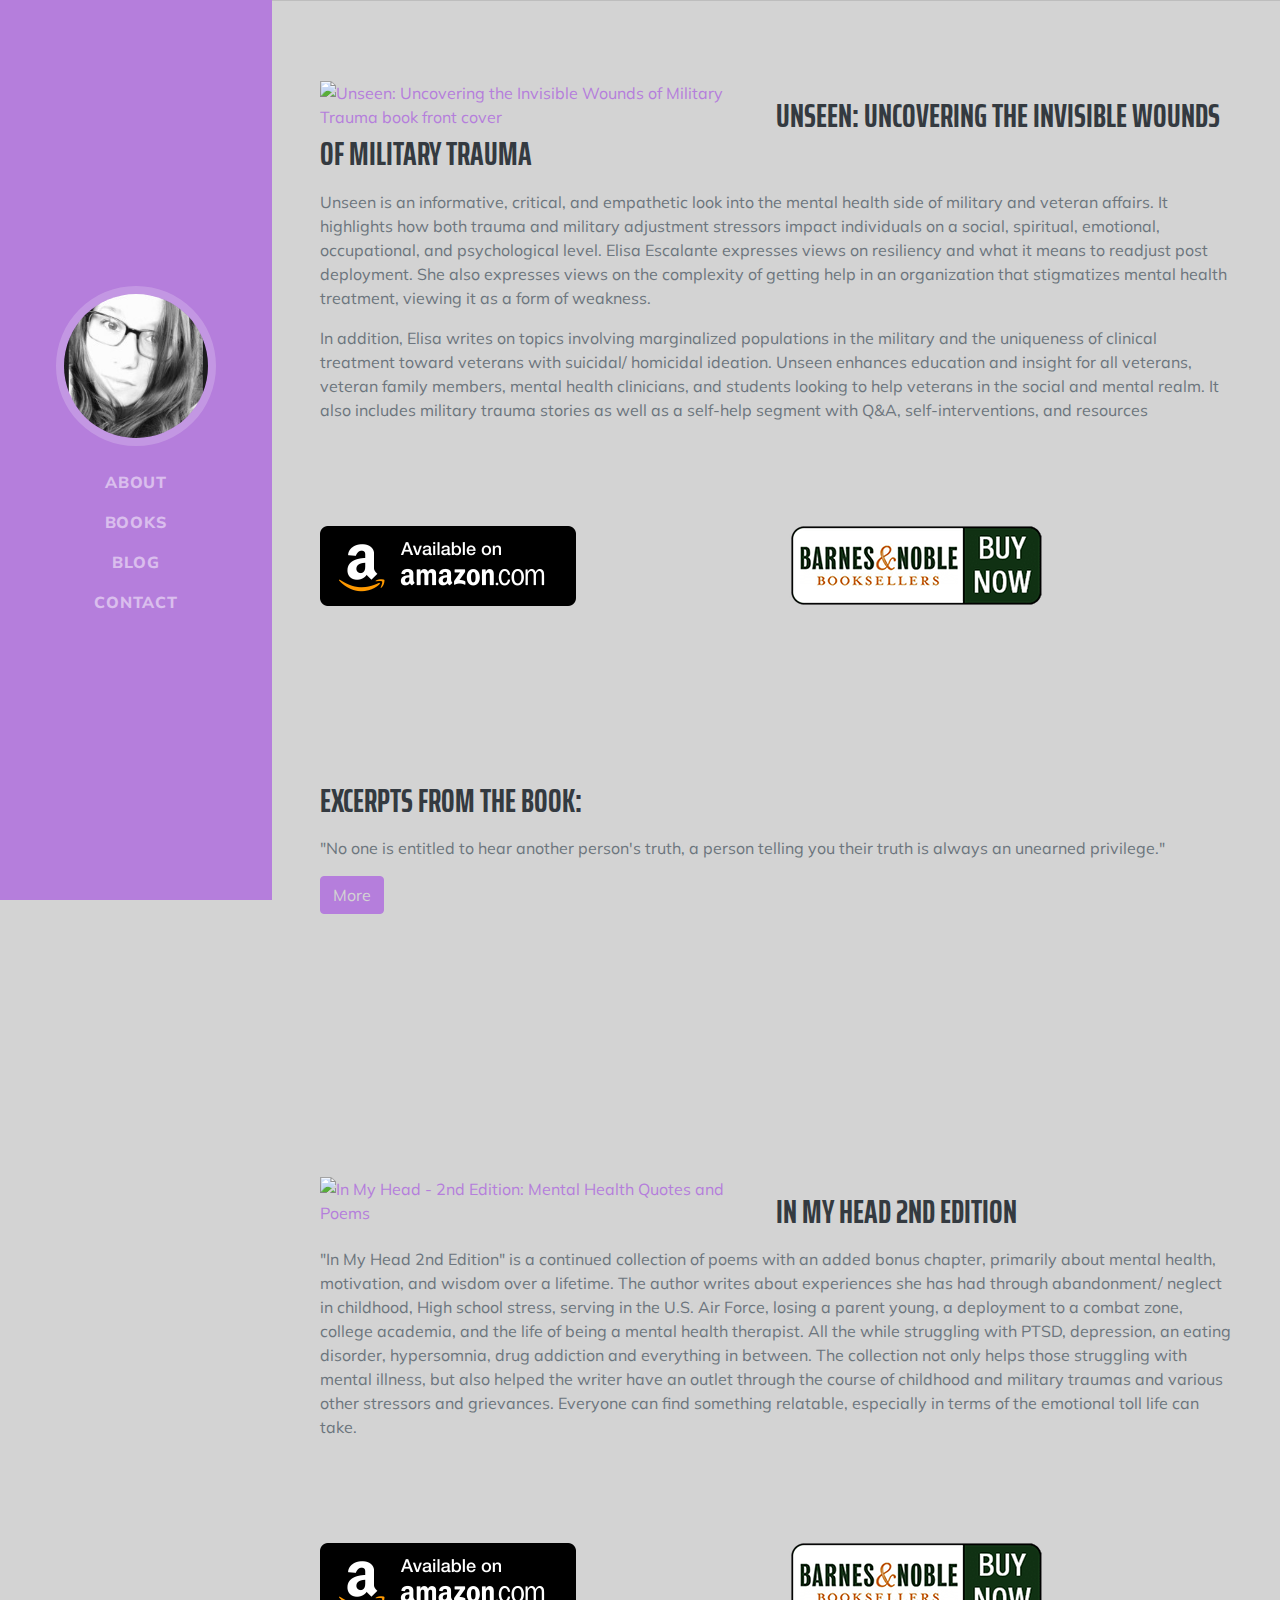
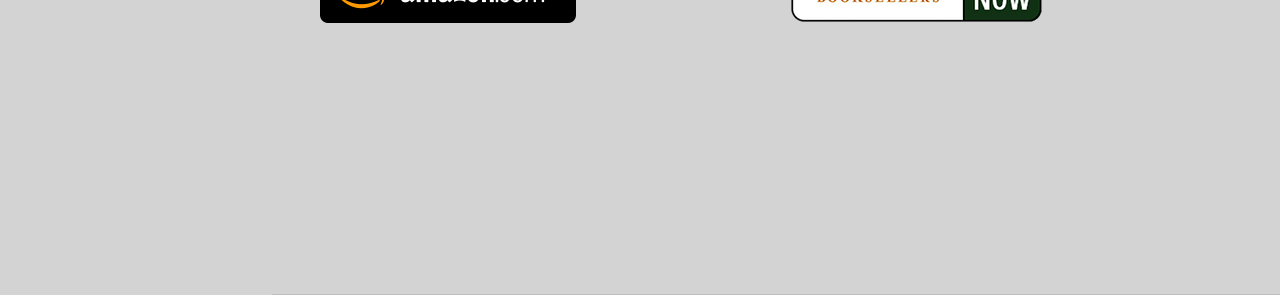
==== books.html @ 09c865fd "Update books.html" ====
<!DOCTYPE html>
<html lang="en">
    <head>
        <meta charset="utf-8" />
        <meta name="viewport" content="width=device-width, initial-scale=1, shrink-to-fit=no" />
        <meta name="description" content="The official author website of Elisa Escalante" />
        <meta name="author" content="Elisa Escalante" />
        <title>Elisa Escalante Author Website</title>
        <link rel="icon" type="image/png" sizes="32x32" href="/favicon-32x32.png">
        <link rel="icon" type="image/png" sizes="16x16" href="/favicon-16x16.png">
        <!-- Font Awesome icons (free version)-->
        <script src="https://use.fontawesome.com/releases/v5.15.1/js/all.js" crossorigin="anonymous"></script>


        <!-- Google fonts-->
        <link href="https://fonts.googleapis.com/css?family=Saira+Extra+Condensed:500,700" rel="stylesheet" type="text/css" />
        <link href="https://fonts.googleapis.com/css?family=Muli:400,400i,800,800i" rel="stylesheet" type="text/css" />
        <!-- Core theme CSS (includes Bootstrap)-->
        <link href="css/styles.css" rel="stylesheet" />
        
        <!-- Bootstrap core JS-->
        <script src="https://cdnjs.cloudflare.com/ajax/libs/jquery/3.5.1/jquery.min.js"></script>
        <script src="https://cdn.jsdelivr.net/npm/bootstrap@4.5.3/dist/js/bootstrap.bundle.min.js"></script>
          <!-- Bootstrap core JavaScript -->
        <script src="vendor/jquery/jquery.min.js"></script>
        <script src="vendor/bootstrap/js/bootstrap.bundle.min.js"></script>
        <!-- Third party plugin JS-->
        <script src="https://cdnjs.cloudflare.com/ajax/libs/jquery-easing/1.4.1/jquery.easing.min.js"></script>
        <!-- Core theme JS-->
        <script src="js/scripts.js"></script>
    
    
        <!--quote box file-->
          <script type="text/javascript" src="script.js"></script>
        
        <style>
            #unseen-img{padding-right: 10px; float: left; width: 50%; height: auto}
            #head-img{padding-right: 10px; float: left; width: 50%; height: auto}
            @media only screen and (max-width: 600px) {
              #unseen-img {
                width: 100%
              }
              #head-img {
                width: 100%
              }
            }
        </style>
        
    </head>
    <body id="page-top">
      <!-- Navigation-->
      <nav class="navbar navbar-expand-lg navbar-dark bg-primary fixed-top" id="sideNav">
        <a class="navbar-brand js-scroll-trigger" href="#page-top">
          <span class="d-block d-lg-none">Elisa Escalante</span>
          <span class="d-none d-lg-block"><img class="img-fluid img-profile rounded-circle mx-auto mb-2" src="/elisapicture.jpg" /></span>
        </a>
        <button class="navbar-toggler" type="button" data-toggle="collapse" data-target="#navbarSupportedContent" aria-controls="navbarSupportedContent" aria-expanded="false" aria-label="Toggle navigation"><span class="navbar-toggler-icon"></span></button>
        <div class="collapse navbar-collapse" id="navbarSupportedContent">
          <ul class="navbar-nav">
            <li class="nav-item"><a class="nav-link js-scroll-trigger" href="/#about">About</a></li>
            <li class="nav-item"><a class="nav-link js-scroll-trigger" href="/books.html">Books</a></li>
            <li class="nav-item"><a class="nav-link js-scroll-trigger" href="https://functionallymental.blog/" target="_blank">Blog</a></li>
            <!-- <li class="nav-item"><a class="nav-link js-scroll-trigger" href="/yurt.html">Yurt Rental</a></li> -->
            <li class="nav-item"><a class="nav-link js-scroll-trigger" href="https://functionallymental.blog/contact/" target="_blank">Contact</a></li>
          </ul>
        </div>
      </nav>
      <!-- Page Content-->
      <div class="container-fluid p-0">
        <hr class="m-0" />
          
        <!-- Book 1 -->
        <section class="resume-section" id="book">

          <!-- Portfolio Item Row -->
          <div class="row">

            <div class="col">
              <a href="https://www.amazon.com/Unseen-Uncovering-Invisible-Wounds-Military/dp/1631953532" target="_blank"><img id="unseen-img" class="img-fluid" src="https://images-na.ssl-images-amazon.com/images/I/71C9nx8fTzL.jpg" alt="Unseen: Uncovering the Invisible Wounds of Military Trauma book front cover"></a>

              <h3 class="my-3">Unseen: Uncovering the Invisible Wounds of Military Trauma</h3>
              <p>Unseen is an informative, critical, and empathetic look into the mental health side of military and veteran affairs. It highlights how both trauma and military adjustment stressors impact individuals on a social, spiritual, emotional, occupational, and psychological level. Elisa Escalante expresses views on resiliency and what it means to readjust post deployment. She also expresses views on the complexity of getting help in an organization that stigmatizes mental health treatment, viewing it as a form of weakness.</p> 
              <p>In addition, Elisa writes on topics involving marginalized populations in the military and the uniqueness of clinical treatment toward veterans with suicidal/ homicidal ideation. Unseen enhances education and insight for all veterans, veteran family members, mental health clinicians, and students looking to help veterans in the social and mental realm. It also includes military trauma stories as well as a self-help segment with Q&A, self-interventions, and resources</p>
              <div class="row">
                <div class="col">
                  <a href="https://www.amazon.com/Unseen-Uncovering-Invisible-Wounds-Military/dp/1631953532" target="_blank"><img class="img-fluid" src="/amazonbadge.png" alt="Buy Now on Amazon"></a>
                </div>    
                <div class="col">
                  <a href="https://www.barnesandnoble.com/w/unseen-elisa-escalante/1137890768" target="_blank"><img class="img-fluid" src="/barnesandnoble.png" alt="Buy Now on Barnes and Noble Booksellers"></a>
                </div>
              </div>
              <br>
              <br>
              <br>
              <h3 class="my-3">Excerpts from the book:</h3>
              <p><span class="quote" style="text-align:center"></span></p>
              <button id="new-quote-btn" type="button" class="btn btn-primary" onclick="newQuote()">More</button>
            </div>
          </div>
        </section>
        <!-- /.row -->
        <!-- Portfolio Item Row -->
        <section class="resume-section" id="book">
          <div class="row">
            <div class="col">
              <a href="https://www.amazon.com/Head-Mental-Health-Quotes-Poems-ebook/dp/B0BN2FW5XG?ref_=ast_sto_dp" target="_blank"><img id="head-img" class="img-fluid" src="https://m.media-amazon.com/images/I/61r12ngbkZL.jpg" alt="In My Head - 2nd Edition: Mental Health Quotes and Poems"></a>
              <h3 class="my-3">In My Head 2nd Edition</h3>
              <p>"In My Head 2nd Edition" is a continued collection of poems with an added bonus chapter, primarily about mental health, motivation, and wisdom over a lifetime. The author writes about experiences she has had through abandonment/ neglect in childhood, High school stress, serving in the U.S. Air Force, losing a parent young, a deployment to a combat zone, college academia, and the life of being a mental health therapist. All the while struggling with PTSD, depression, an eating disorder, hypersomnia, drug addiction and everything in between. The collection not only helps those struggling with mental illness, but also helped the writer have an outlet through the course of childhood and military traumas and various other stressors and grievances. Everyone can find something relatable, especially in terms of the emotional toll life can take.</p>
              <div class="row">
                <div class="col">
                  <a href="https://www.amazon.com/Head-Mental-Health-Quotes-Poems-ebook/dp/B0BN2FW5XG?ref_=ast_sto_dp" target="_blank"><img class="img-fluid" src="/amazonbadge.png" alt="Buy Now on Amazon"></a>
                </div>    
                <div class="col">
                  <a href="https://www.barnesandnoble.com/w/in-my-head-2nd-edition-mental-health-quotes-and-poems-elisa-escalante/1142725222?ean=9798218108465" target="_blank"><img class="img-fluid" src="/barnesandnoble.png" alt="Buy Now on Barnes and Noble Booksellers"></a>
                </div>
              </div>
            </div>
          </div>
        </section>
        <!-- /.row -->
        <hr class="m-0" />     
      </div>
    </body>
</html>
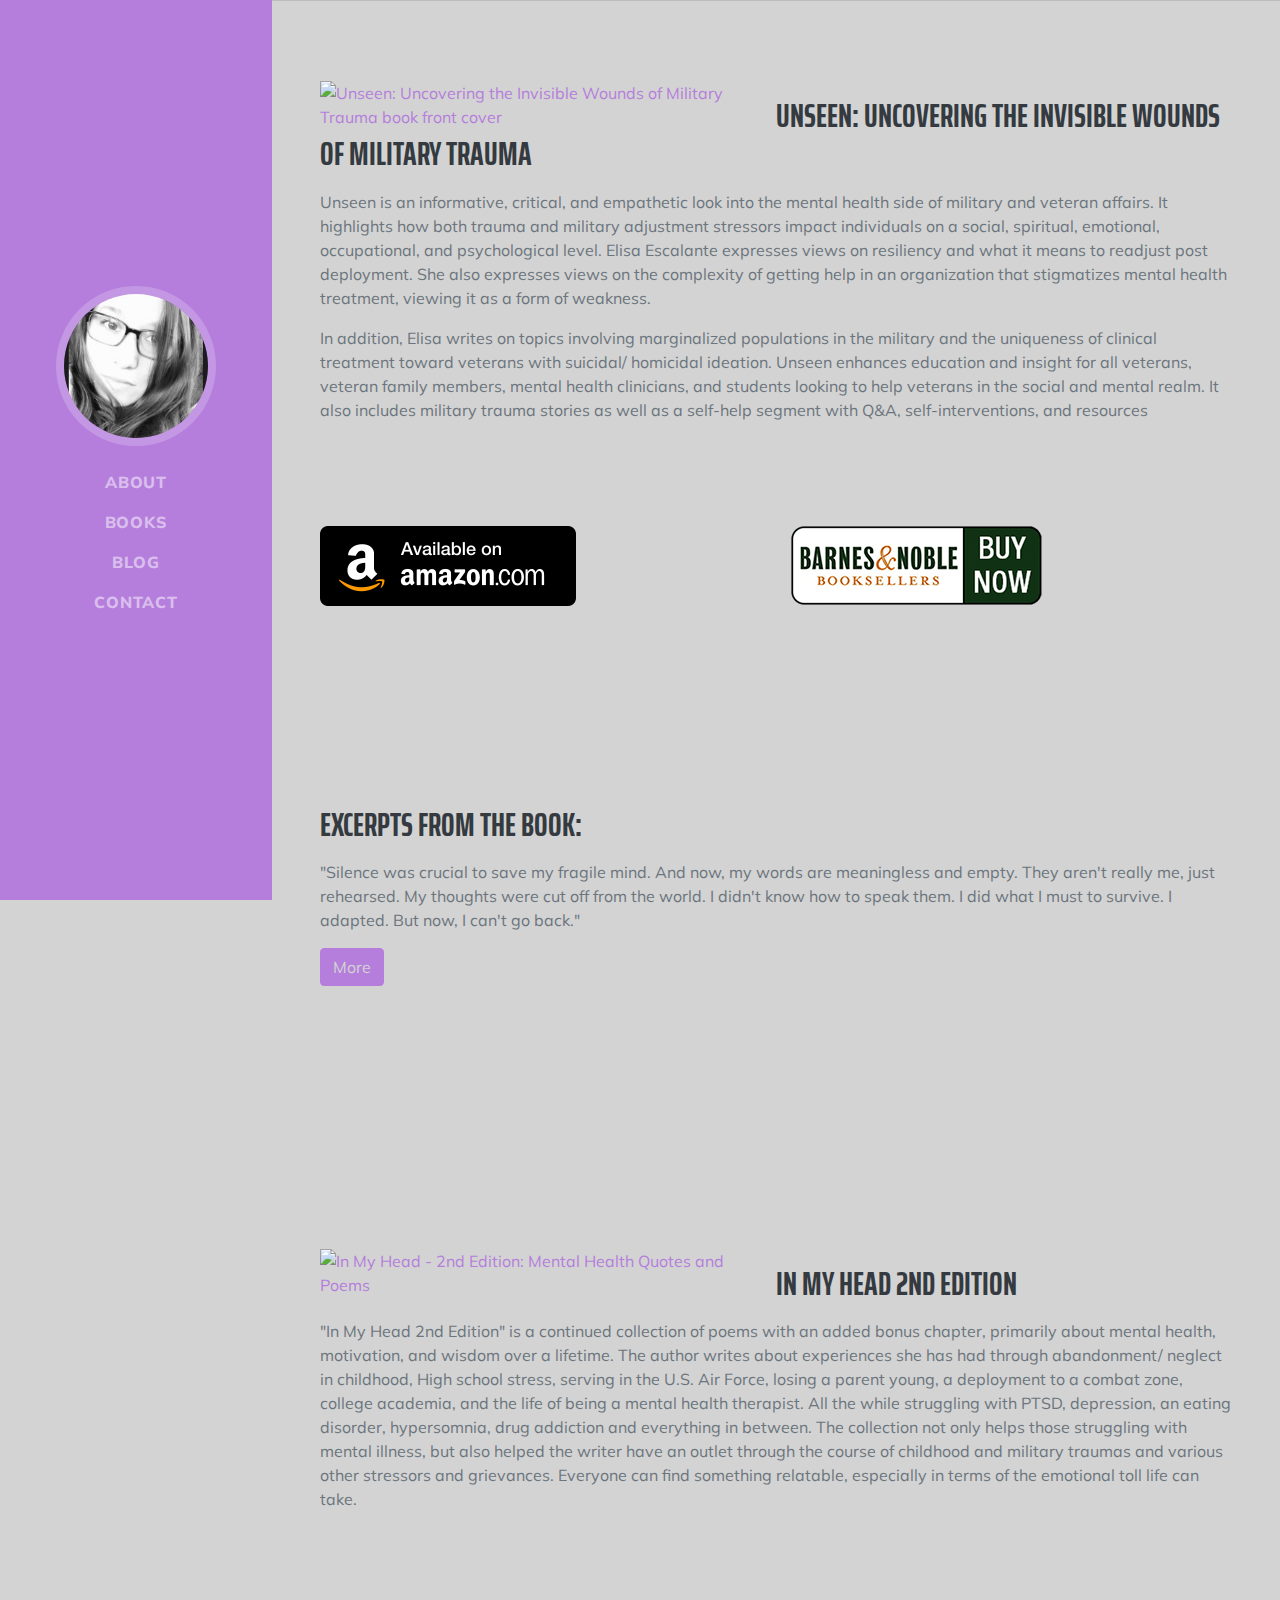
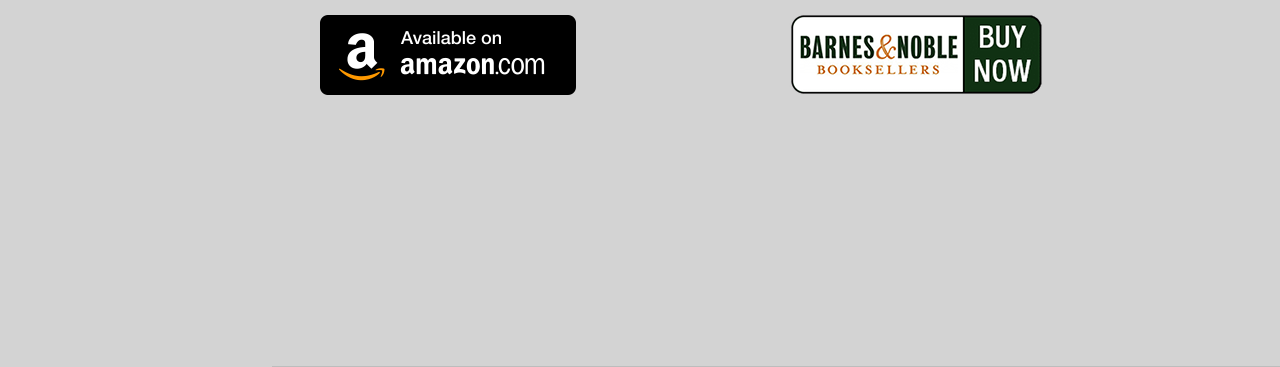
==== commit e8ef9a67: "Update books.html" ====
--- a/books.html
+++ b/books.html
@@ -92,6 +92,7 @@
               <br>
               <br>
               <br>
+              <br>
               <h3 class="my-3">Excerpts from the book:</h3>
               <p><span class="quote" style="text-align:center"></span></p>
               <button id="new-quote-btn" type="button" class="btn btn-primary" onclick="newQuote()">More</button>
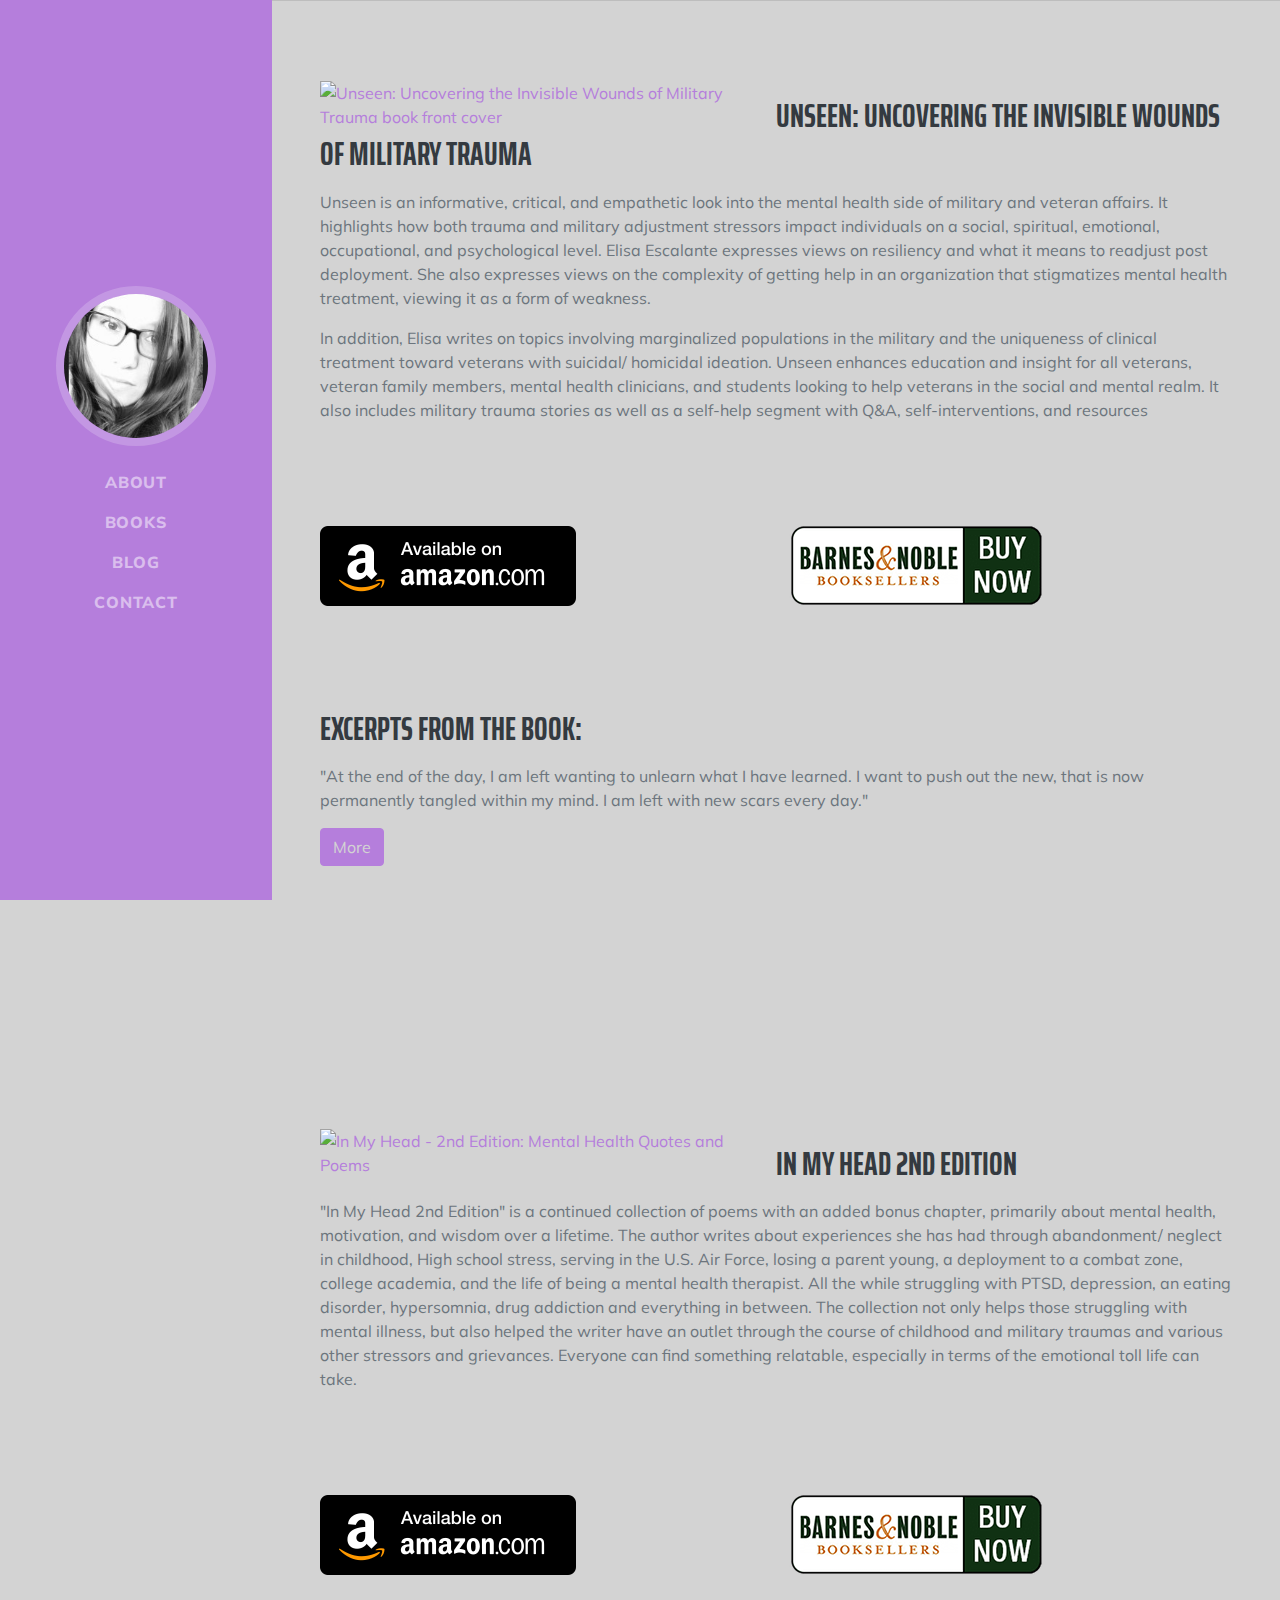
==== commit 533a08d9: "Update books.html" ====
--- a/books.html
+++ b/books.html
@@ -89,10 +89,6 @@
                   <a href="https://www.barnesandnoble.com/w/unseen-elisa-escalante/1137890768" target="_blank"><img class="img-fluid" src="/barnesandnoble.png" alt="Buy Now on Barnes and Noble Booksellers"></a>
                 </div>
               </div>
-              <br>
-              <br>
-              <br>
-              <br>
               <h3 class="my-3">Excerpts from the book:</h3>
               <p><span class="quote" style="text-align:center"></span></p>
               <button id="new-quote-btn" type="button" class="btn btn-primary" onclick="newQuote()">More</button>
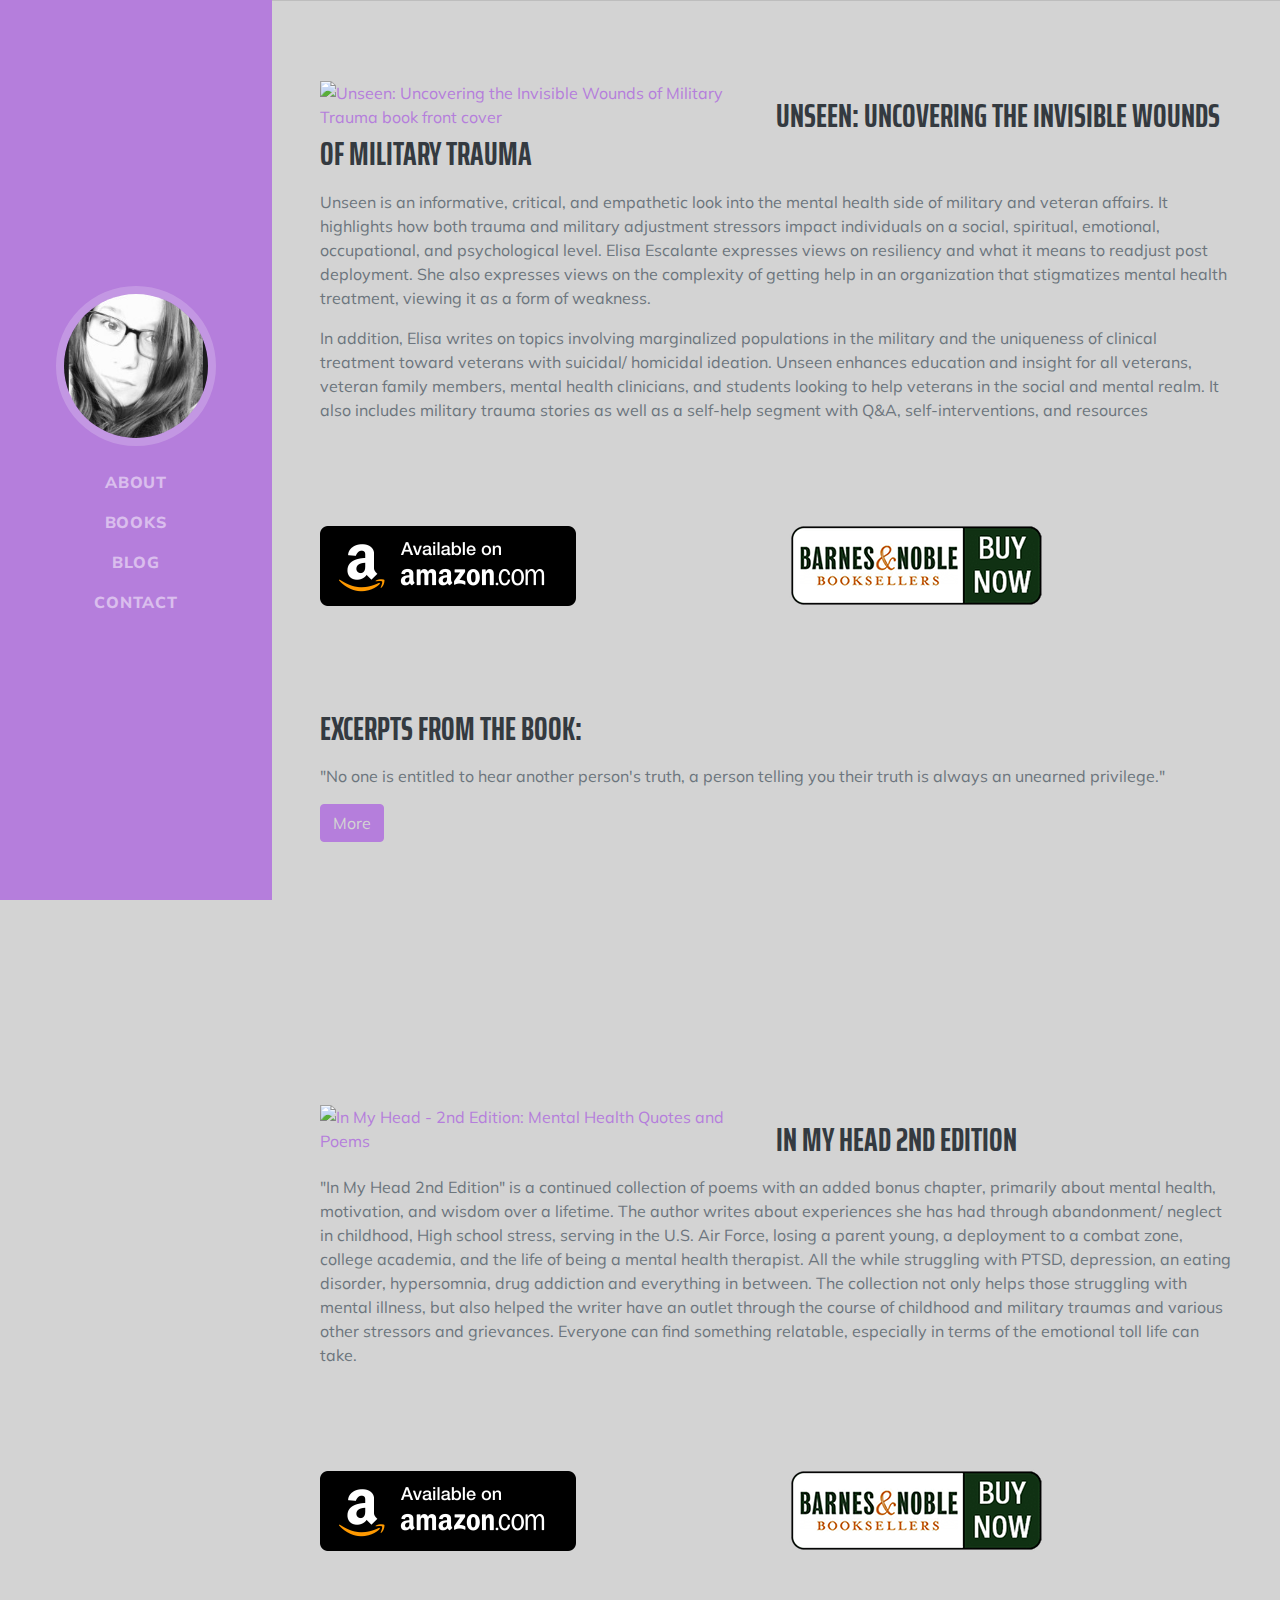
==== commit 7325a651: "Update books.html" ====
--- a/books.html
+++ b/books.html
@@ -89,9 +89,11 @@
                   <a href="https://www.barnesandnoble.com/w/unseen-elisa-escalante/1137890768" target="_blank"><img class="img-fluid" src="/barnesandnoble.png" alt="Buy Now on Barnes and Noble Booksellers"></a>
                 </div>
               </div>
-              <h3 class="my-3">Excerpts from the book:</h3>
-              <p><span class="quote" style="text-align:center"></span></p>
-              <button id="new-quote-btn" type="button" class="btn btn-primary" onclick="newQuote()">More</button>
+              <div>
+                <h3 class="my-3">Excerpts from the book:</h3>
+                <p><span class="quote" style="text-align:center"></span></p>
+                <button id="new-quote-btn" type="button" class="btn btn-primary" onclick="newQuote()">More</button>
+              </div>
             </div>
           </div>
         </section>
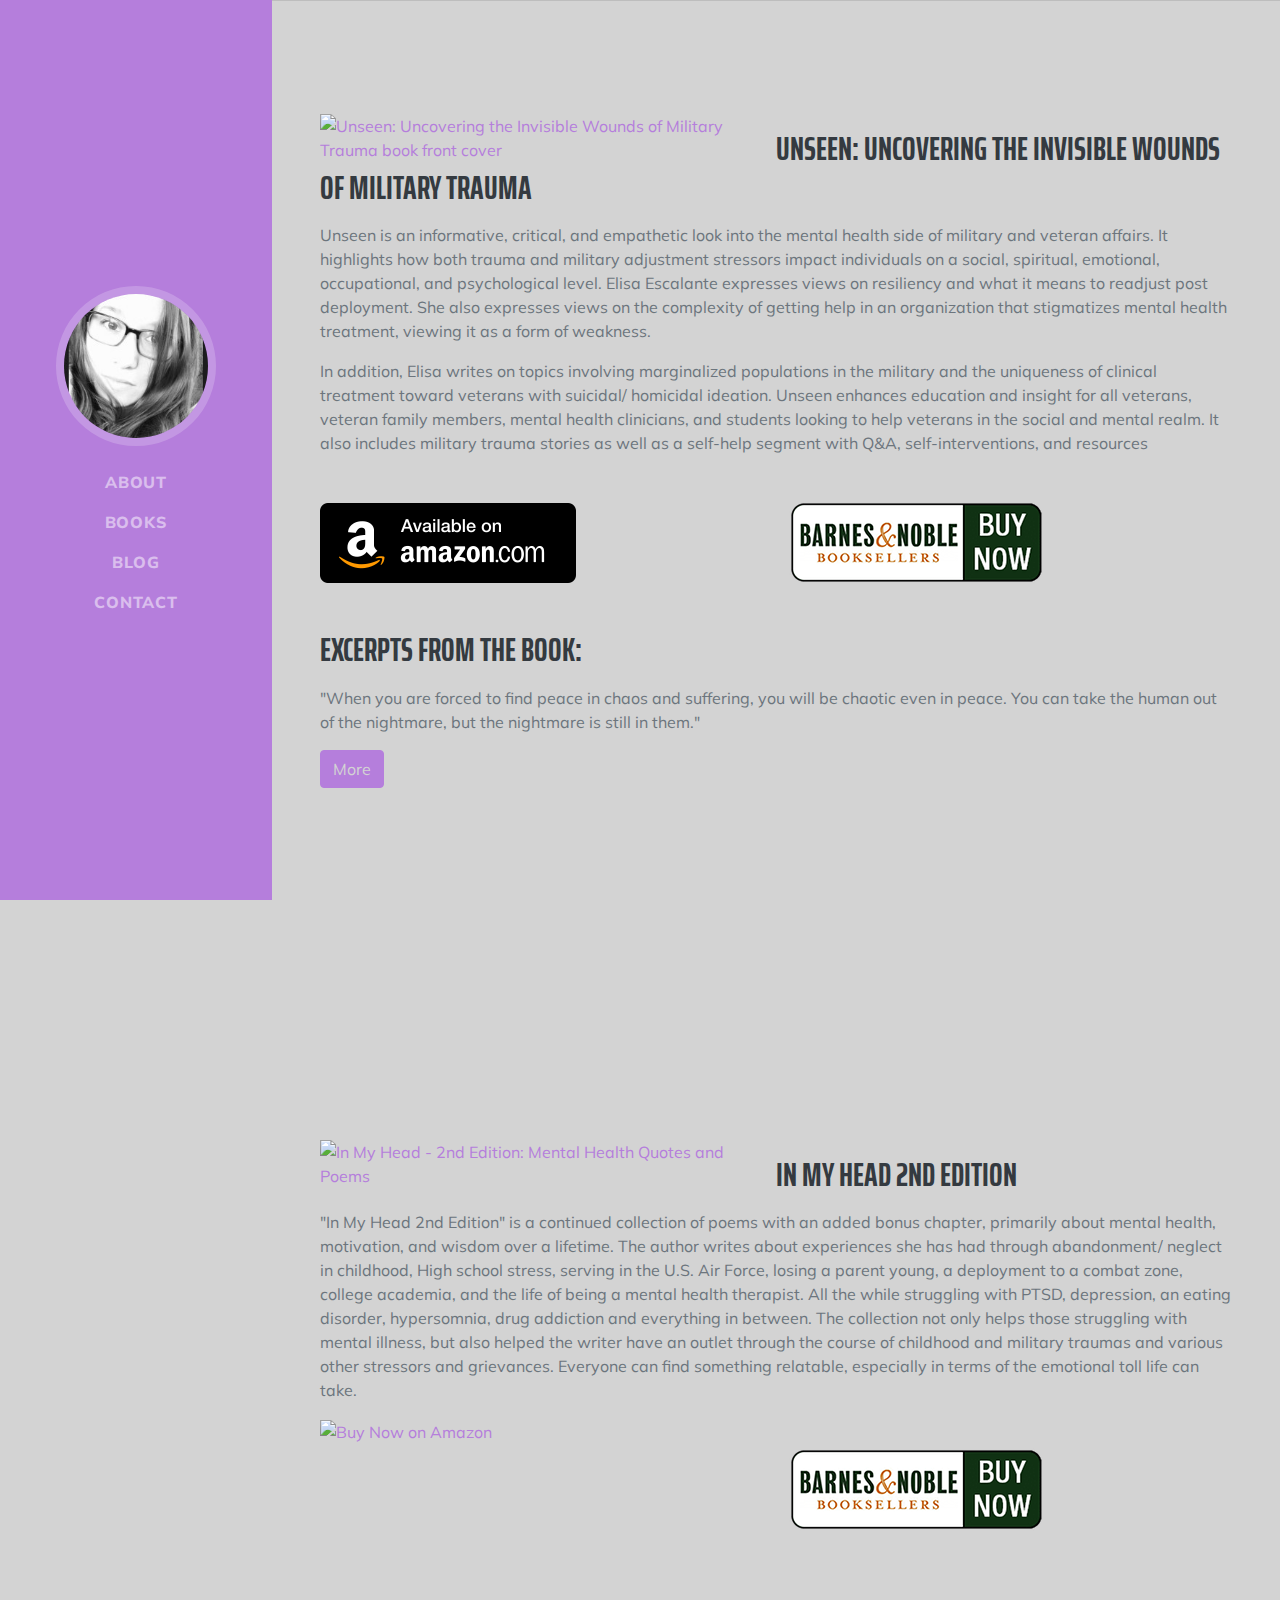
==== commit 9be83be8: "Update books.html" ====
--- a/books.html
+++ b/books.html
@@ -107,7 +107,7 @@
               <p>"In My Head 2nd Edition" is a continued collection of poems with an added bonus chapter, primarily about mental health, motivation, and wisdom over a lifetime. The author writes about experiences she has had through abandonment/ neglect in childhood, High school stress, serving in the U.S. Air Force, losing a parent young, a deployment to a combat zone, college academia, and the life of being a mental health therapist. All the while struggling with PTSD, depression, an eating disorder, hypersomnia, drug addiction and everything in between. The collection not only helps those struggling with mental illness, but also helped the writer have an outlet through the course of childhood and military traumas and various other stressors and grievances. Everyone can find something relatable, especially in terms of the emotional toll life can take.</p>
               <div class="row">
                 <div class="col">
-                  <a href="https://www.amazon.com/Head-Mental-Health-Quotes-Poems-ebook/dp/B0BN2FW5XG?ref_=ast_sto_dp" target="_blank"><img class="img-fluid" src="/amazonbadge.png" alt="Buy Now on Amazon"></a>
+                  <a href="https://www.amazon.com/Head-Mental-Health-Quotes-Poems-ebook/dp/B0BN2FW5XG?ref_=ast_sto_dp" target="_blank"><img class="img-fluid" src="https://images-na.ssl-images-amazon.com/images/G/01/rainier/available_at_amazon_1200x600_Nvz5h2M.png" alt="Buy Now on Amazon"></a>
                 </div>    
                 <div class="col">
                   <a href="https://www.barnesandnoble.com/w/in-my-head-2nd-edition-mental-health-quotes-and-poems-elisa-escalante/1142725222?ean=9798218108465" target="_blank"><img class="img-fluid" src="/barnesandnoble.png" alt="Buy Now on Barnes and Noble Booksellers"></a>
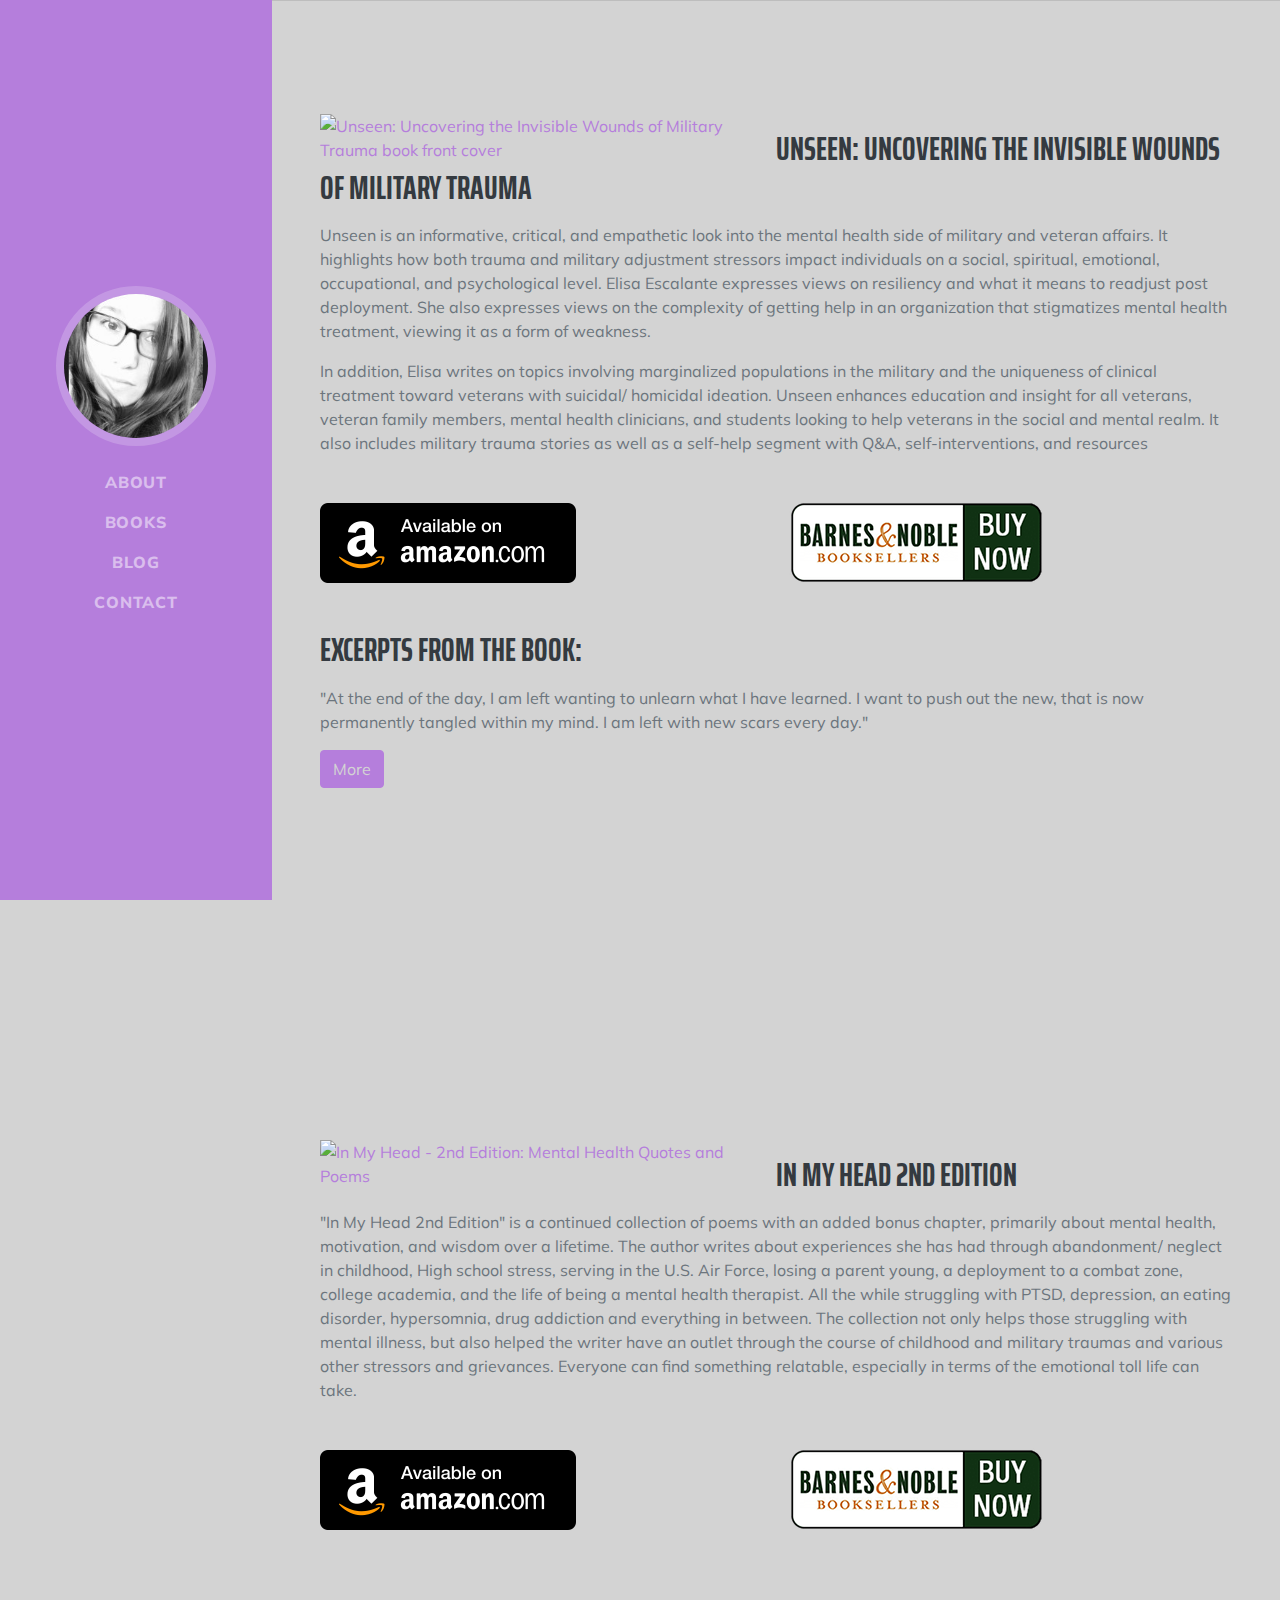
==== commit d64be212: "Update books.html" ====
--- a/books.html
+++ b/books.html
@@ -107,7 +107,7 @@
               <p>"In My Head 2nd Edition" is a continued collection of poems with an added bonus chapter, primarily about mental health, motivation, and wisdom over a lifetime. The author writes about experiences she has had through abandonment/ neglect in childhood, High school stress, serving in the U.S. Air Force, losing a parent young, a deployment to a combat zone, college academia, and the life of being a mental health therapist. All the while struggling with PTSD, depression, an eating disorder, hypersomnia, drug addiction and everything in between. The collection not only helps those struggling with mental illness, but also helped the writer have an outlet through the course of childhood and military traumas and various other stressors and grievances. Everyone can find something relatable, especially in terms of the emotional toll life can take.</p>
               <div class="row">
                 <div class="col">
-                  <a href="https://www.amazon.com/Head-Mental-Health-Quotes-Poems-ebook/dp/B0BN2FW5XG?ref_=ast_sto_dp" target="_blank"><img class="img-fluid" src="https://images-na.ssl-images-amazon.com/images/G/01/rainier/available_at_amazon_1200x600_Nvz5h2M.png" alt="Buy Now on Amazon"></a>
+                  <a href="https://www.amazon.com/Head-Mental-Health-Quotes-Poems-ebook/dp/B0BN2FW5XG?ref_=ast_sto_dp" target="_blank"><img class="img-fluid" src="/amazonbadge.png" alt="Buy Now on Amazon"></a>
                 </div>    
                 <div class="col">
                   <a href="https://www.barnesandnoble.com/w/in-my-head-2nd-edition-mental-health-quotes-and-poems-elisa-escalante/1142725222?ean=9798218108465" target="_blank"><img class="img-fluid" src="/barnesandnoble.png" alt="Buy Now on Barnes and Noble Booksellers"></a>
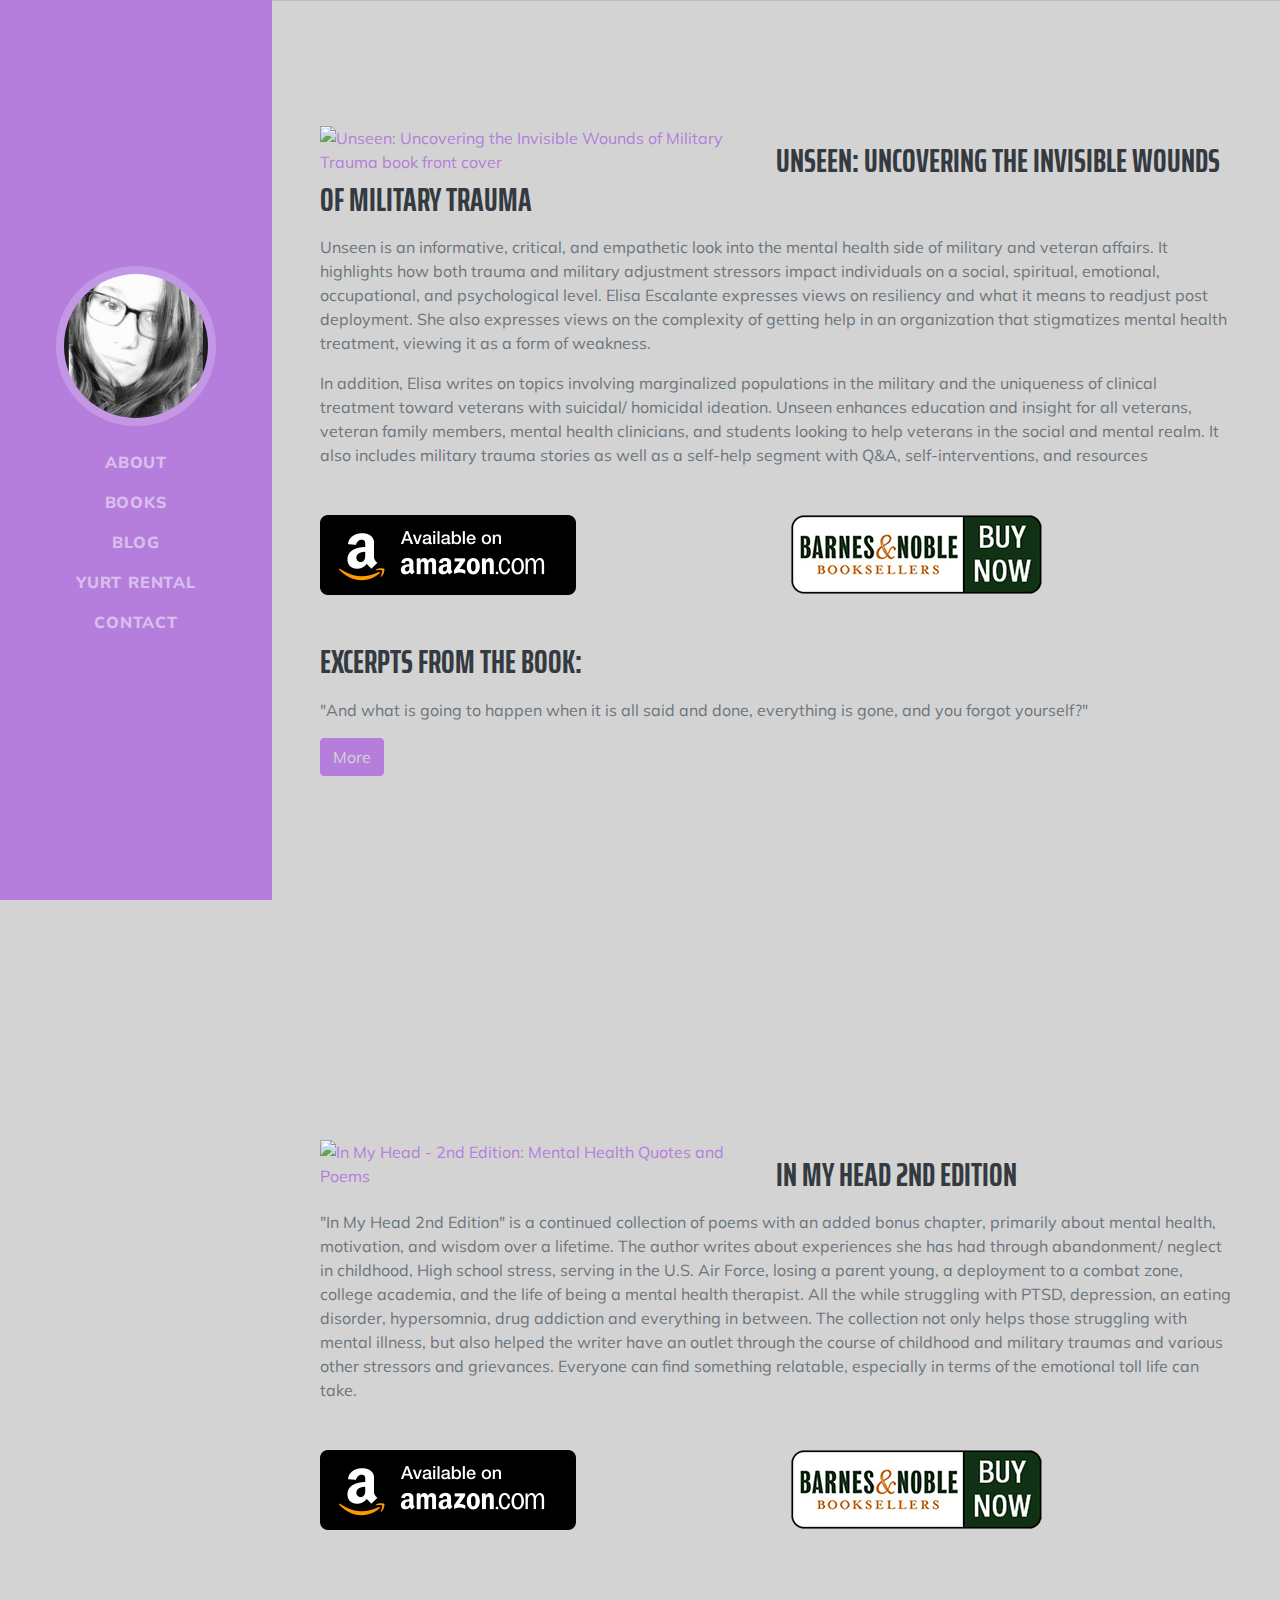
==== commit 605bac87: "Update books.html" ====
--- a/books.html
+++ b/books.html
@@ -60,7 +60,7 @@
             <li class="nav-item"><a class="nav-link js-scroll-trigger" href="/#about">About</a></li>
             <li class="nav-item"><a class="nav-link js-scroll-trigger" href="/books.html">Books</a></li>
             <li class="nav-item"><a class="nav-link js-scroll-trigger" href="https://functionallymental.blog/" target="_blank">Blog</a></li>
-            <!-- <li class="nav-item"><a class="nav-link js-scroll-trigger" href="/yurt.html">Yurt Rental</a></li> -->
+            <li class="nav-item"><a class="nav-link js-scroll-trigger" href="/yurt.html">Yurt Rental</a></li>
             <li class="nav-item"><a class="nav-link js-scroll-trigger" href="https://functionallymental.blog/contact/" target="_blank">Contact</a></li>
           </ul>
         </div>
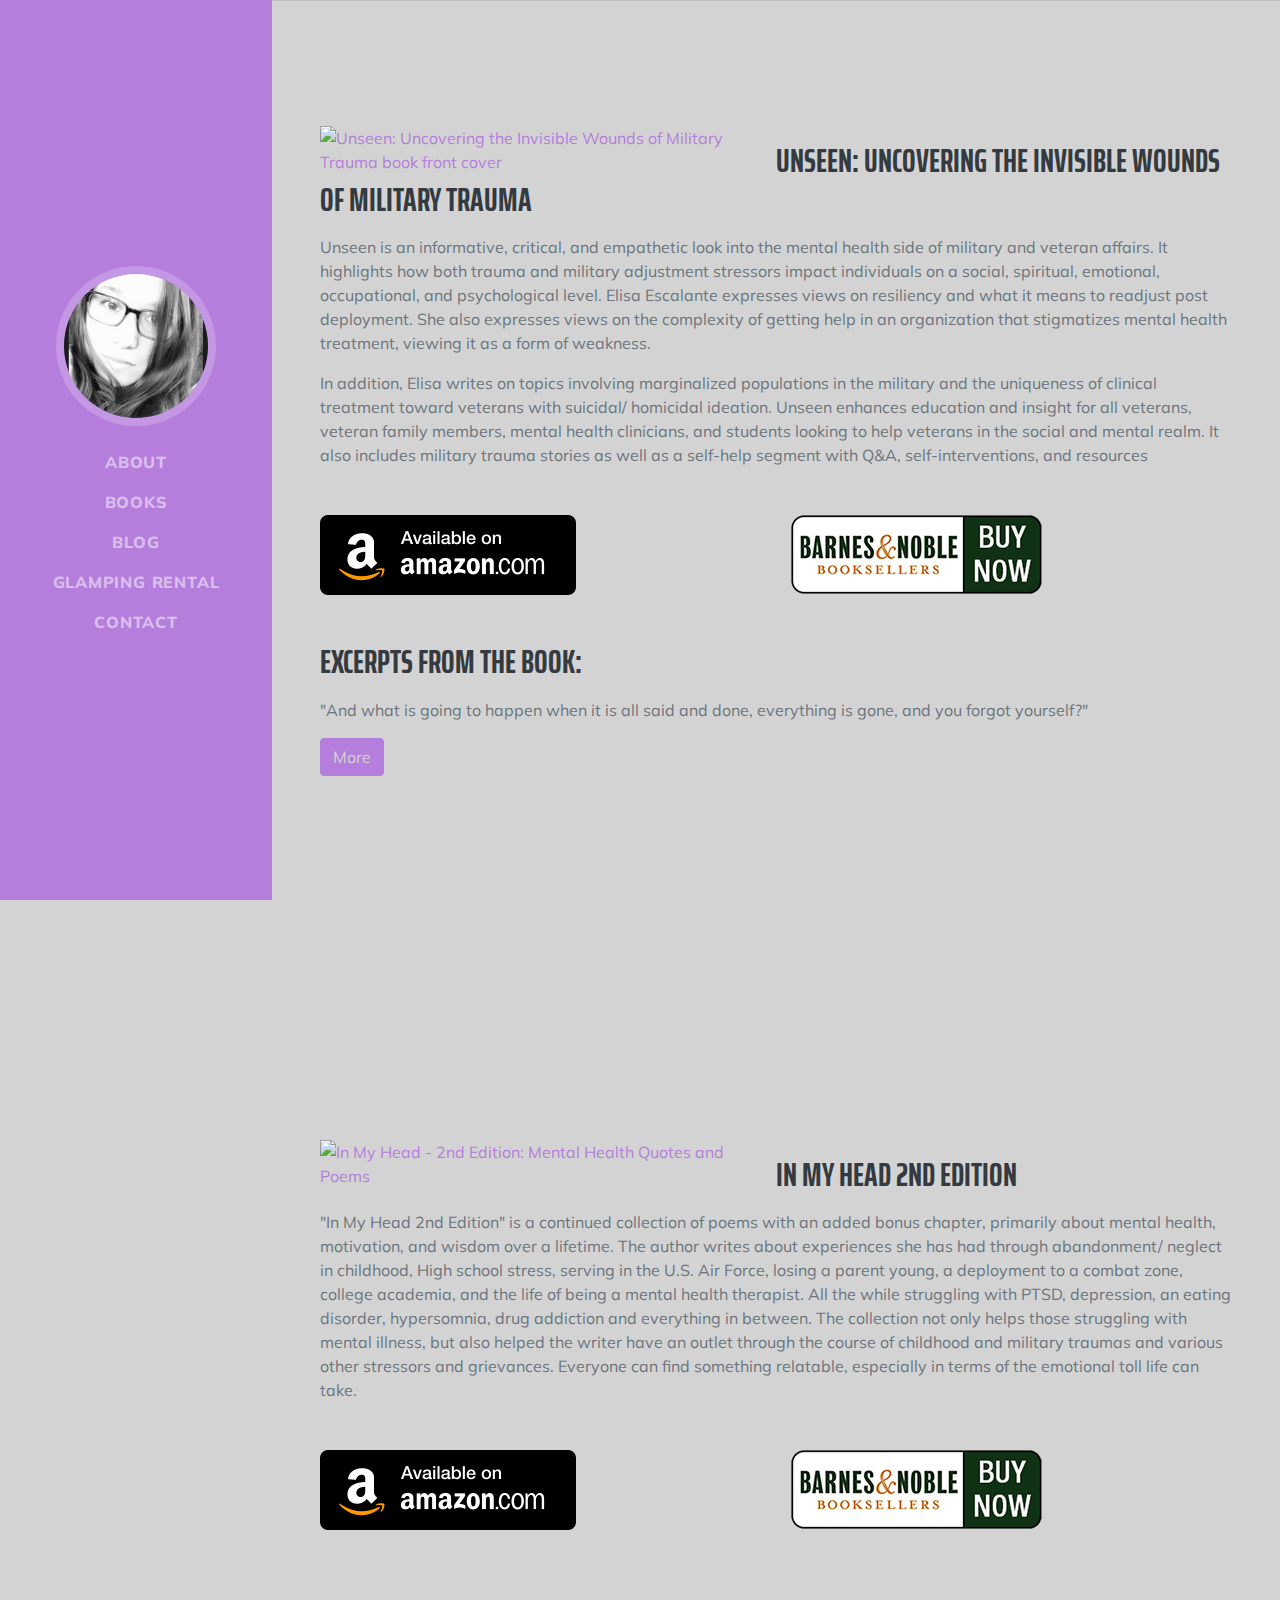
==== commit 3fade085: "Update books.html" ====
--- a/books.html
+++ b/books.html
@@ -60,7 +60,7 @@
             <li class="nav-item"><a class="nav-link js-scroll-trigger" href="/#about">About</a></li>
             <li class="nav-item"><a class="nav-link js-scroll-trigger" href="/books.html">Books</a></li>
             <li class="nav-item"><a class="nav-link js-scroll-trigger" href="https://functionallymental.blog/" target="_blank">Blog</a></li>
-            <li class="nav-item"><a class="nav-link js-scroll-trigger" href="/yurt.html">Yurt Rental</a></li>
+            <li class="nav-item"><a class="nav-link js-scroll-trigger" href="/yurt.html">Glamping Rental</a></li>
             <li class="nav-item"><a class="nav-link js-scroll-trigger" href="https://functionallymental.blog/contact/" target="_blank">Contact</a></li>
           </ul>
         </div>
